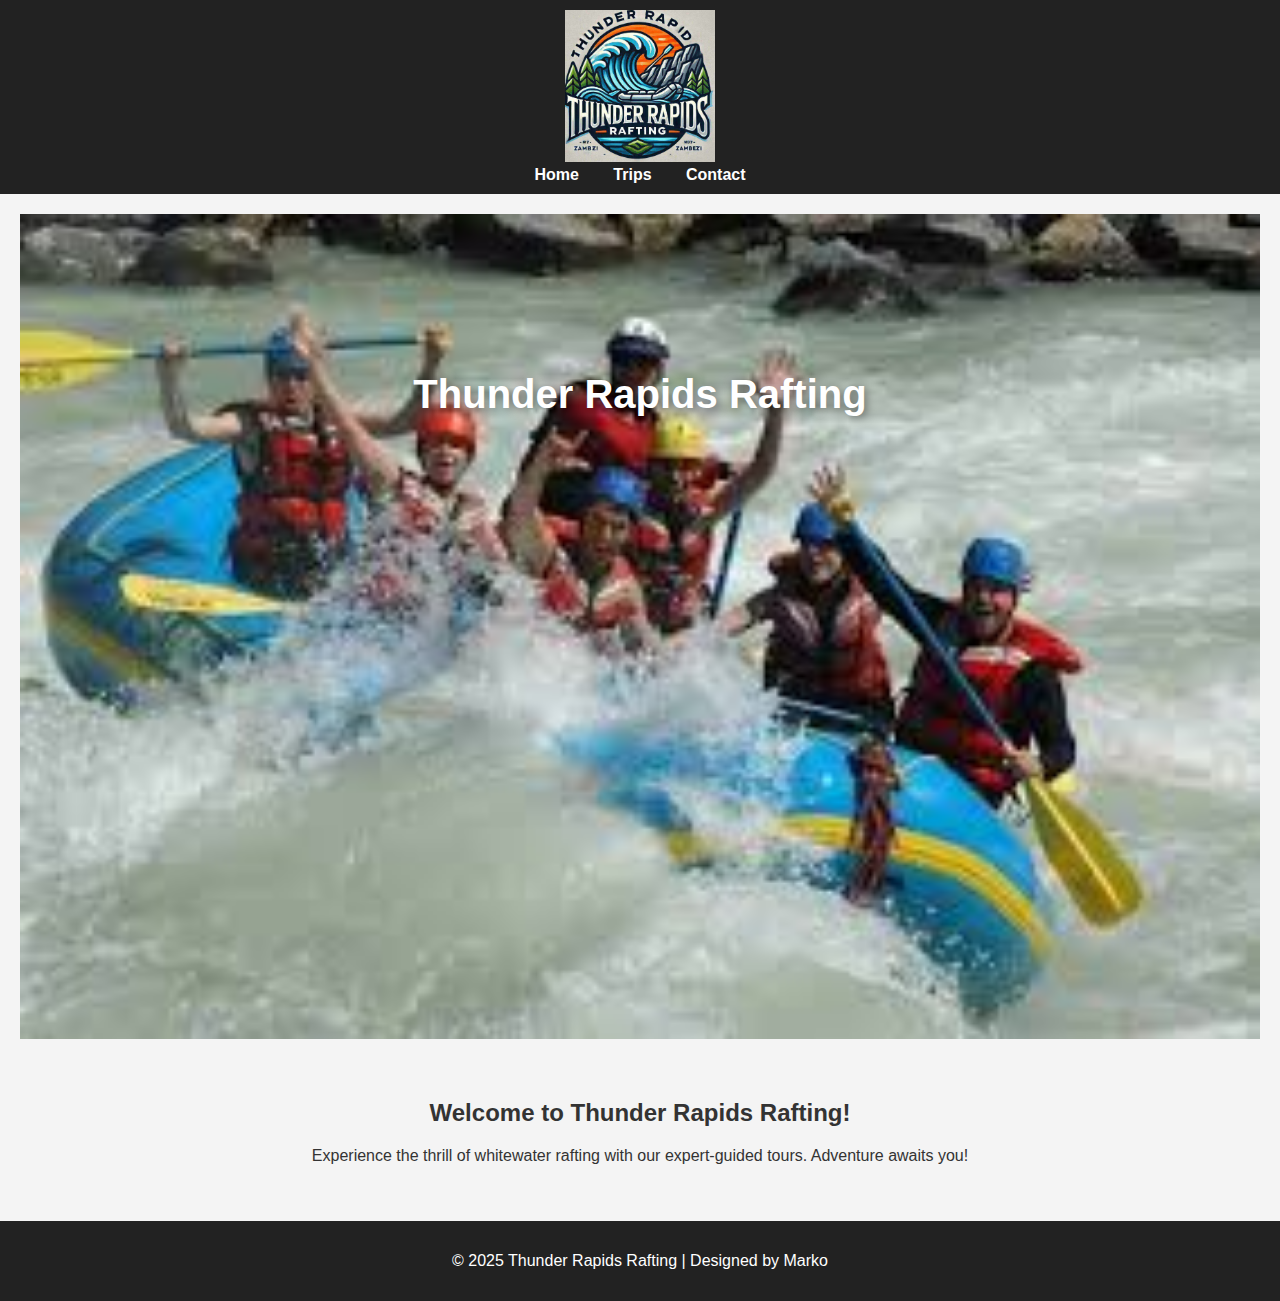
==== wwr/index.html @ de31bec7 "about.html" ====
<!DOCTYPE html>
<html lang="en">
<head>
    <meta charset="UTF-8">
    <meta name="viewport" content="width=device-width, initial-scale=1.0">
    <title>Thunder Rapids Rafting</title>
    <link rel="stylesheet" href="styles/rafting.css">
</head>
<body>
    <header>
        <img src="images/logo.jpg" alt="Thunder Rapids Rafting Logo">
        <nav>
            <a href="index.html">Home</a>
            <a href="trips.html">Trips</a>
            <a href="contact.html">Contact</a>
        </nav>
    </header>
    <main>
        <section class="hero">
            <img src="images/hero.jpg" alt="Whitewater Rafting Adventure">
            <h1>Thunder Rapids Rafting</h1>
        </section>
        <section>
            <h2>Welcome to Thunder Rapids Rafting!</h2>
            <p>Experience the thrill of whitewater rafting with our expert-guided tours. Adventure awaits you!</p>
        </section>
    </main>
    <footer>
        <p>&copy; 2025 Thunder Rapids Rafting | Designed by Marko</p>
    </footer>
</body>
</html>
---- wwr/styles/rafting.css ----
h1, h2, h3, h4, h5, h6 {
    font-family: 'Montserrat', sans-serif;
}

body {
    font-family: 'Open Sans', sans-serif;
    margin: 0;
    padding: 0;
    background-color: #f4f4f4;
    color: #333;
}

header {
    background-color: #222;
    padding: 10px 0;
    text-align: center;
}

header img {
    width: 150px;
}

nav a {
    color: white;
    text-decoration: none;
    margin: 0 15px;
    font-weight: 600;
}

nav a:hover {
    color: #FFD700;
}

.hero {
    position: relative;
    text-align: center;
}

.hero img {
    width: 100%;
    display: block;
    height: auto;
}

.hero h1 {
    position: absolute;
    top: 20%;
    left: 50%;
    transform: translate(-50%, -50%);
    color: white;
    font-size: 2.5rem;
    text-shadow: 2px 2px 10px rgba(0, 0, 0, 0.5);
}

section {
    padding: 20px;
    text-align: center;
}

.gallery {
    display: flex;
    justify-content: center;
    flex-wrap: wrap;
    gap: 10px;
}

.gallery img {
    width: 200px;
    height: 150px;
    object-fit: cover;
    border-radius: 10px;
}

footer {
    background-color: #222;
    color: white;
    text-align: center;
    padding: 15px;
    margin-top: 20px;
}

.social-links img {
    width: 30px;
    height: 30px;
    margin: 10px;
}

@media (max-width: 768px) {
    .hero h1 {
        font-size: 2rem;
    }
    
    .gallery img {
        width: 150px;
        height: 120px;
    }
}
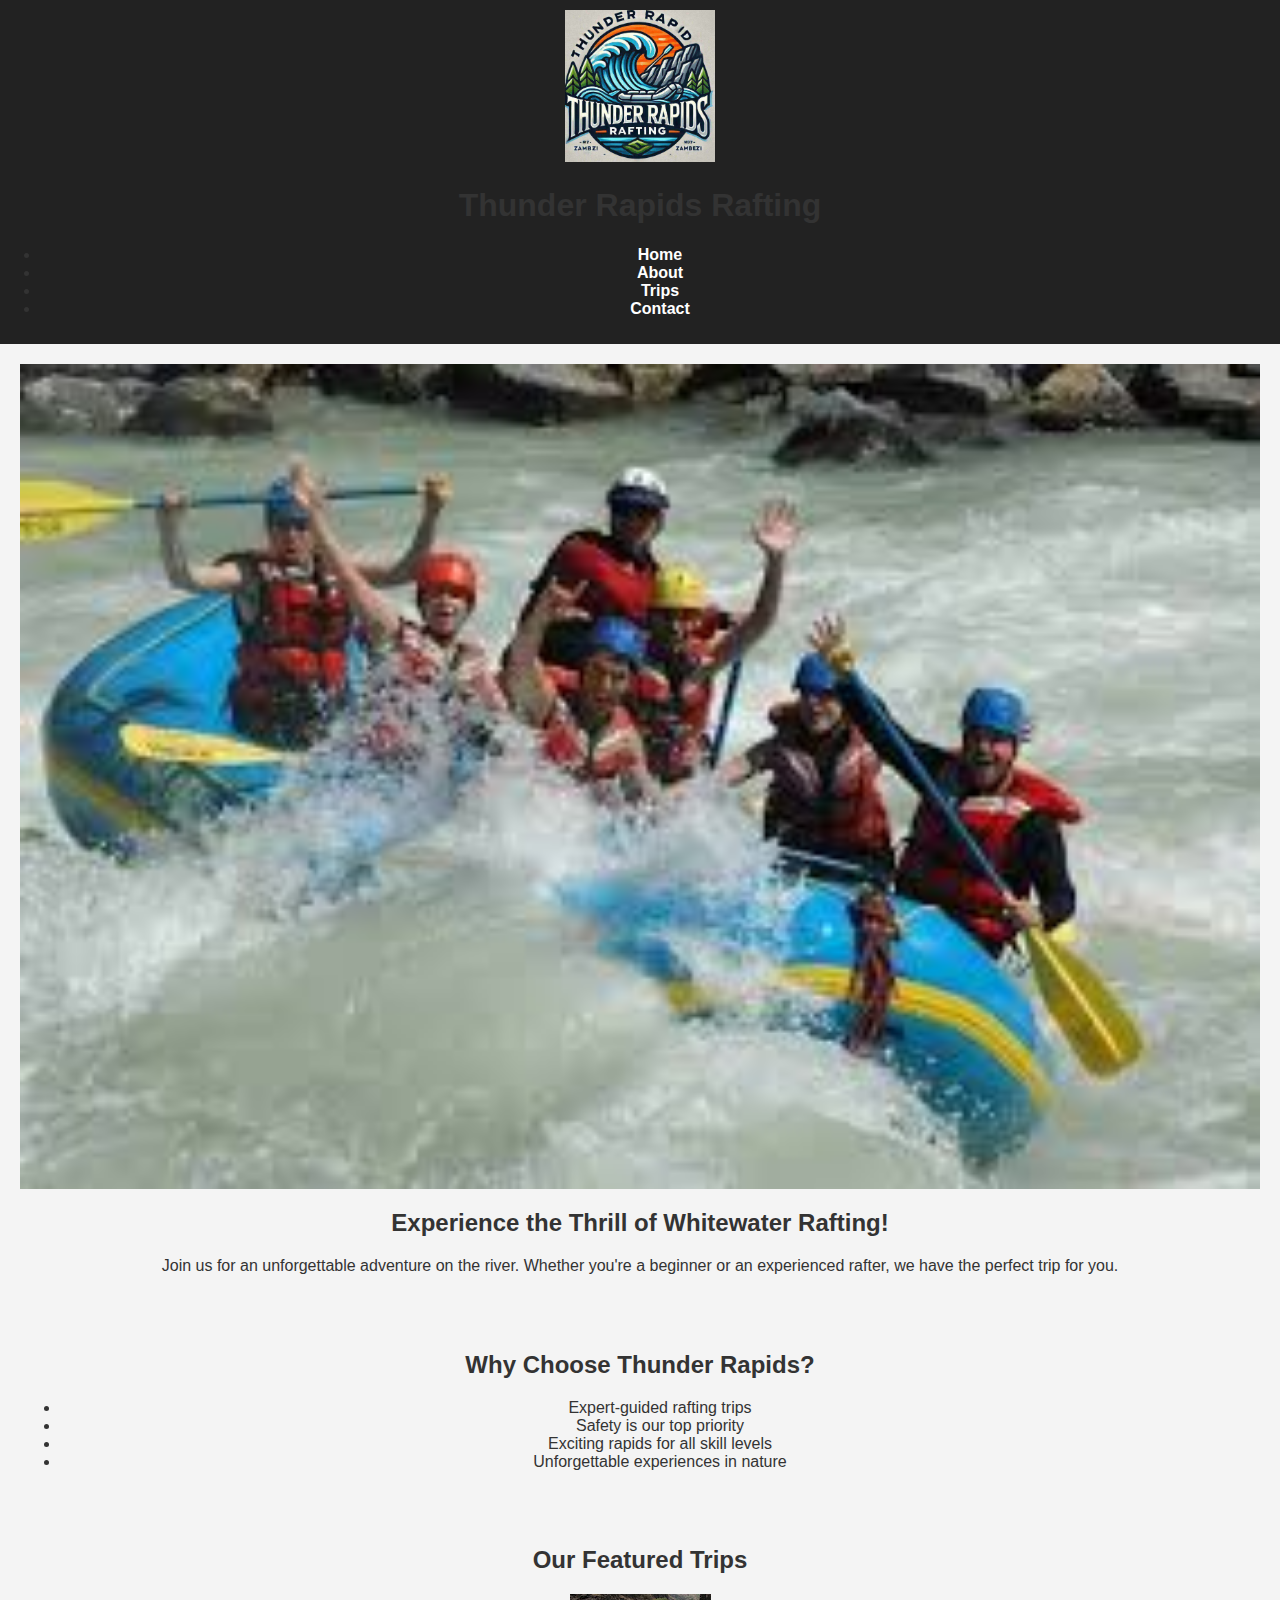
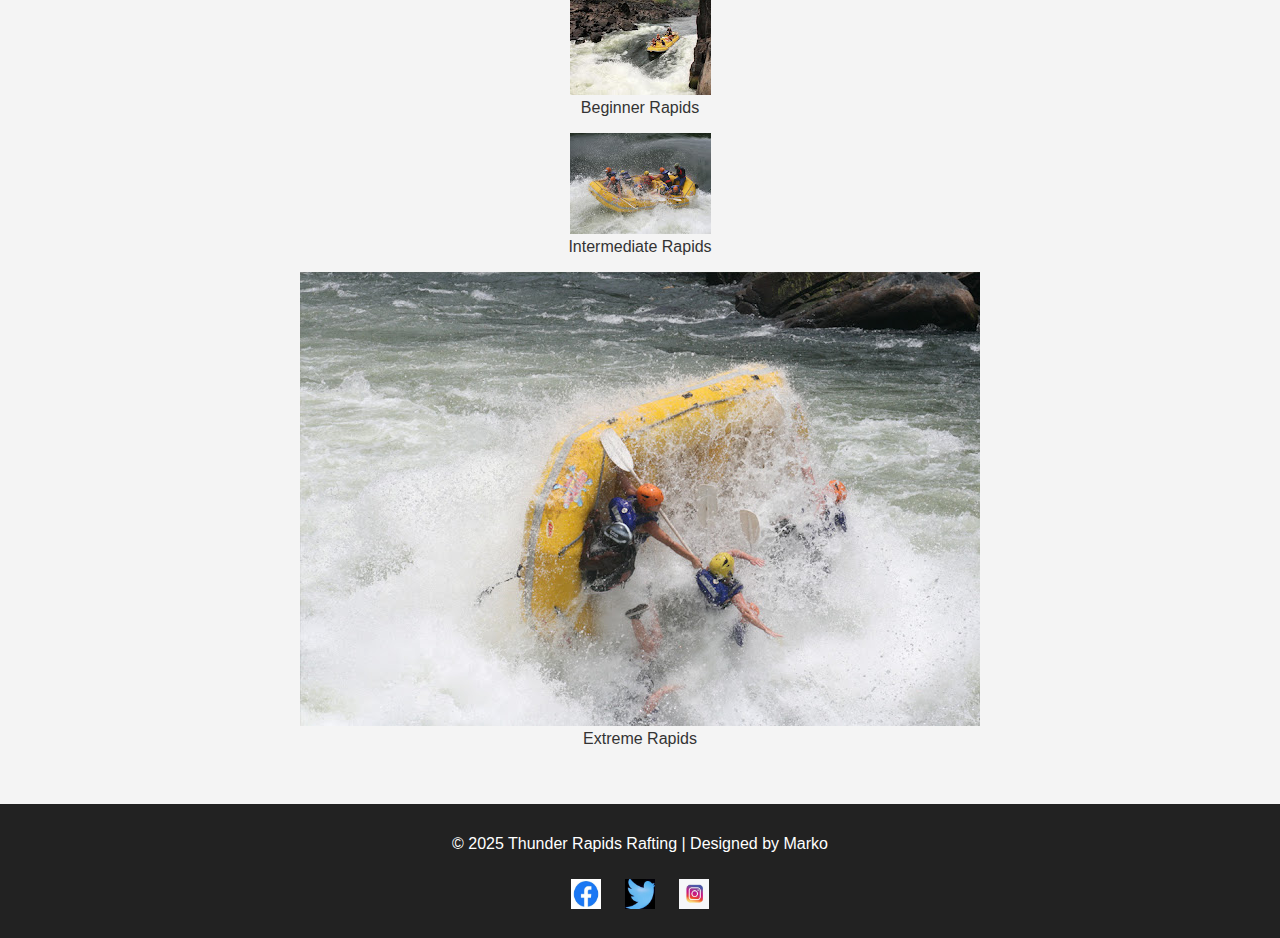
==== commit f81f3ff3: "about.html" ====
--- a/wwr/index.html
+++ b/wwr/index.html
@@ -3,30 +3,62 @@
 <head>
     <meta charset="UTF-8">
     <meta name="viewport" content="width=device-width, initial-scale=1.0">
-    <title>Thunder Rapids Rafting</title>
+    <title>Home - Thunder Rapids Rafting</title>
     <link rel="stylesheet" href="styles/rafting.css">
 </head>
 <body>
     <header>
         <img src="images/logo.jpg" alt="Thunder Rapids Rafting Logo">
+        <h1>Thunder Rapids Rafting</h1>
         <nav>
-            <a href="index.html">Home</a>
-            <a href="trips.html">Trips</a>
-            <a href="contact.html">Contact</a>
+            <ul>
+                <li><a href="index.html">Home</a></li>
+                <li><a href="about.html">About</a></li>
+                <li><a href="trips.html">Trips</a></li>
+                <li><a href="contact.html">Contact</a></li>
+            </ul>
         </nav>
     </header>
     <main>
         <section class="hero">
             <img src="images/hero.jpg" alt="Whitewater Rafting Adventure">
-            <h1>Thunder Rapids Rafting</h1>
+            <h2>Experience the Thrill of Whitewater Rafting!</h2>
+            <p>Join us for an unforgettable adventure on the river. Whether you're a beginner or an experienced rafter, we have the perfect trip for you.</p>
         </section>
-        <section>
-            <h2>Welcome to Thunder Rapids Rafting!</h2>
-            <p>Experience the thrill of whitewater rafting with our expert-guided tours. Adventure awaits you!</p>
+        <section class="why-choose-us">
+            <h2>Why Choose Thunder Rapids?</h2>
+            <ul>
+                <li>Expert-guided rafting trips</li>
+                <li>Safety is our top priority</li>
+                <li>Exciting rapids for all skill levels</li>
+                <li>Unforgettable experiences in nature</li>
+            </ul>
+        </section>
+        <section class="featured-trips">
+            <h2>Our Featured Trips</h2>
+            <div class="trip-gallery">
+                <figure>
+                    <img src="images/rafting1.jpg" alt="Beginner Rapids">
+                    <figcaption>Beginner Rapids</figcaption>
+                </figure>
+                <figure>
+                    <img src="images/rafting3.jpg" alt="Intermediate Rapids">
+                    <figcaption>Intermediate Rapids</figcaption>
+                </figure>
+                <figure>
+                    <img src="images/rafting2.jpg" alt="Extreme Rapids">
+                    <figcaption>Extreme Rapids</figcaption>
+                </figure>
+            </div>
         </section>
     </main>
     <footer>
         <p>&copy; 2025 Thunder Rapids Rafting | Designed by Marko</p>
+        <div class="social-links">
+            <a href="#"><img src="images/facebook-icon.jpg" alt="Facebook"></a>
+            <a href="#"><img src="images/twitter-icon.jpg" alt="Twitter"></a>
+            <a href="#"><img src="images/instagram-icon.jpg" alt="Instagram"></a>
+        </div>
     </footer>
 </body>
-</html>+</html>
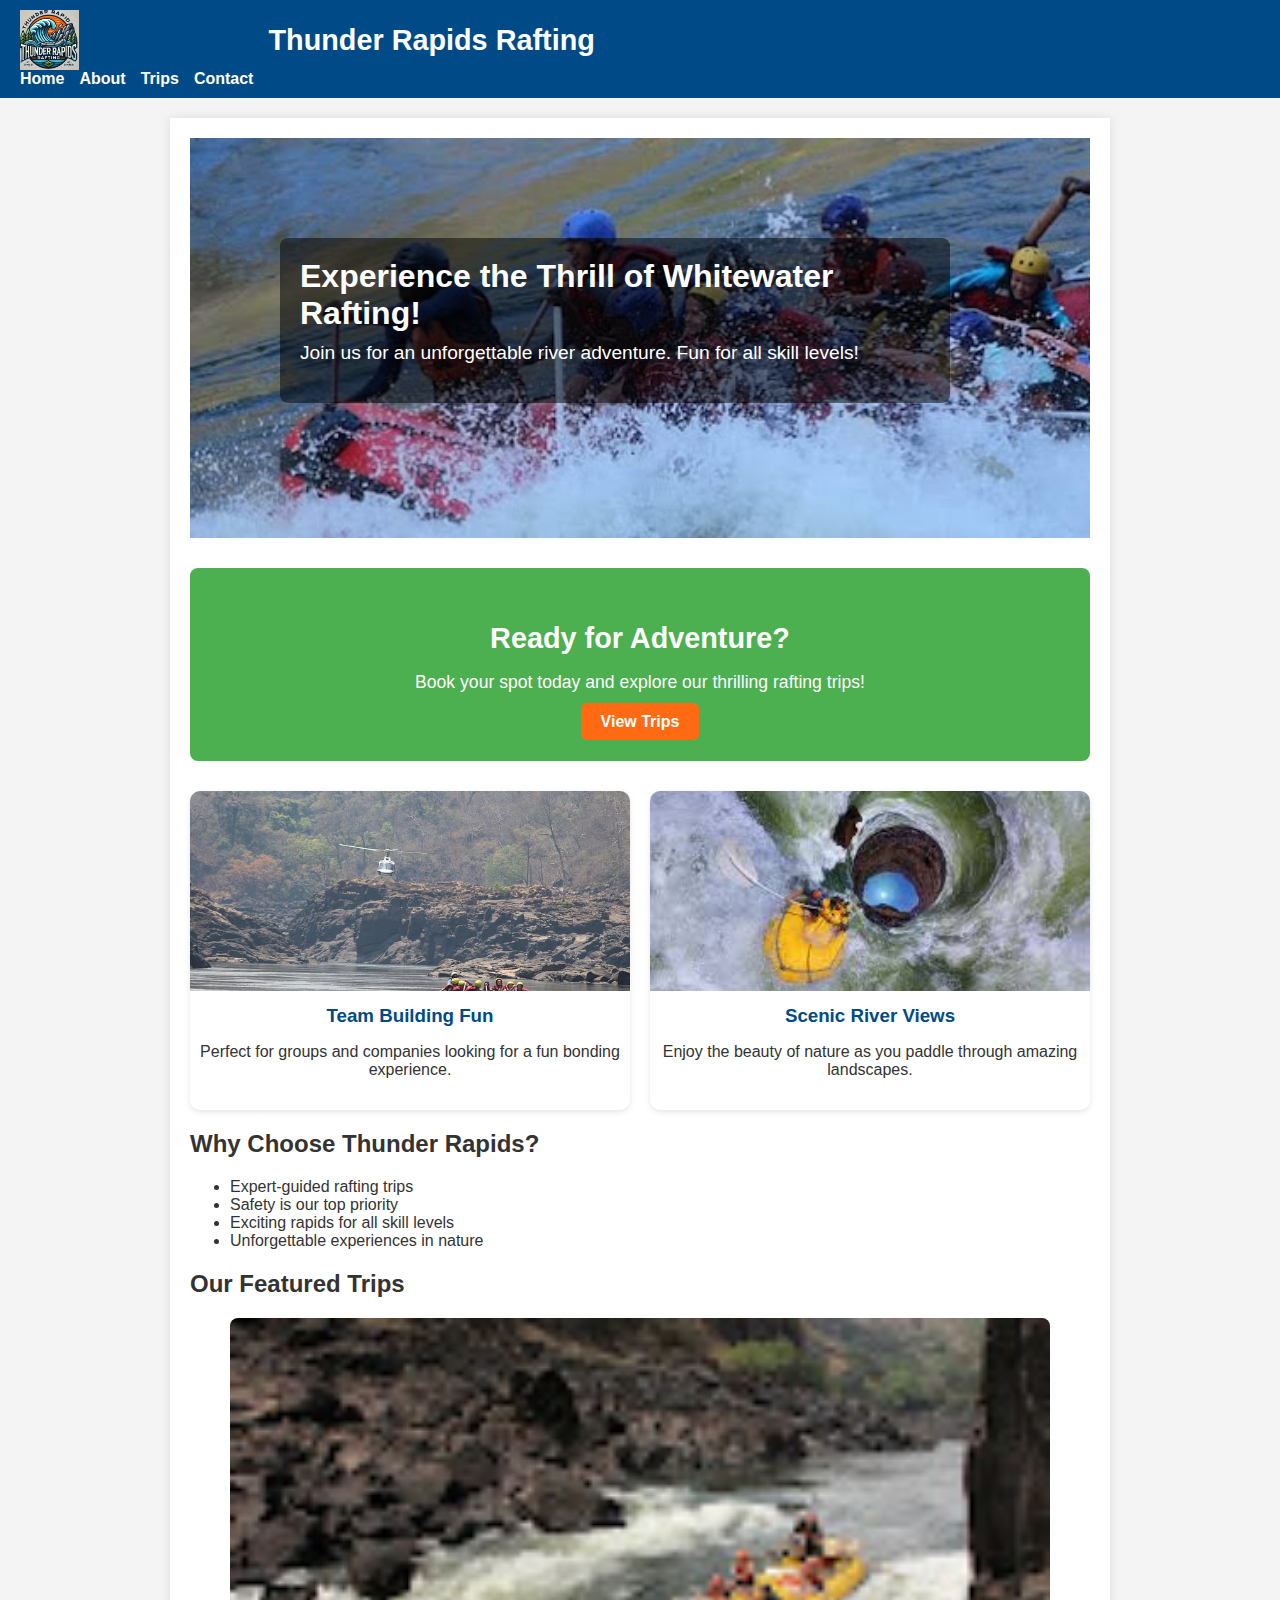
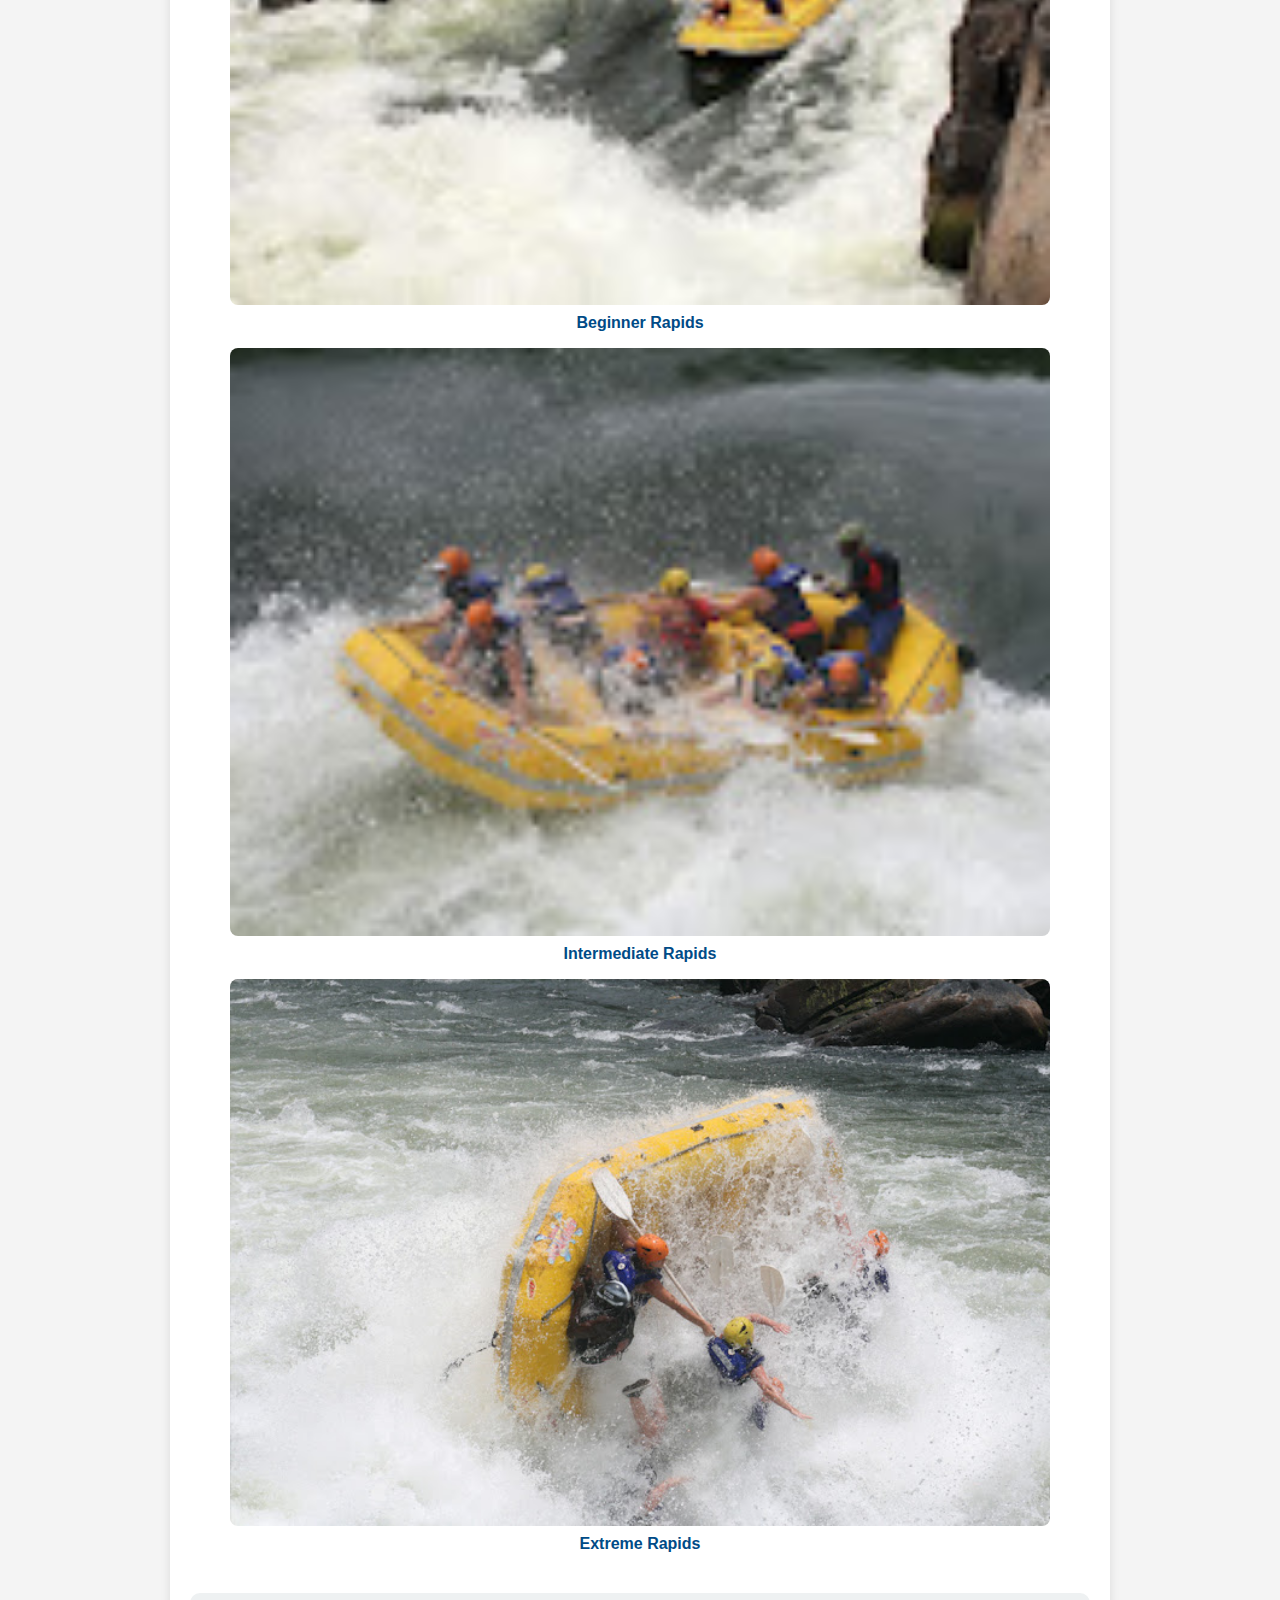
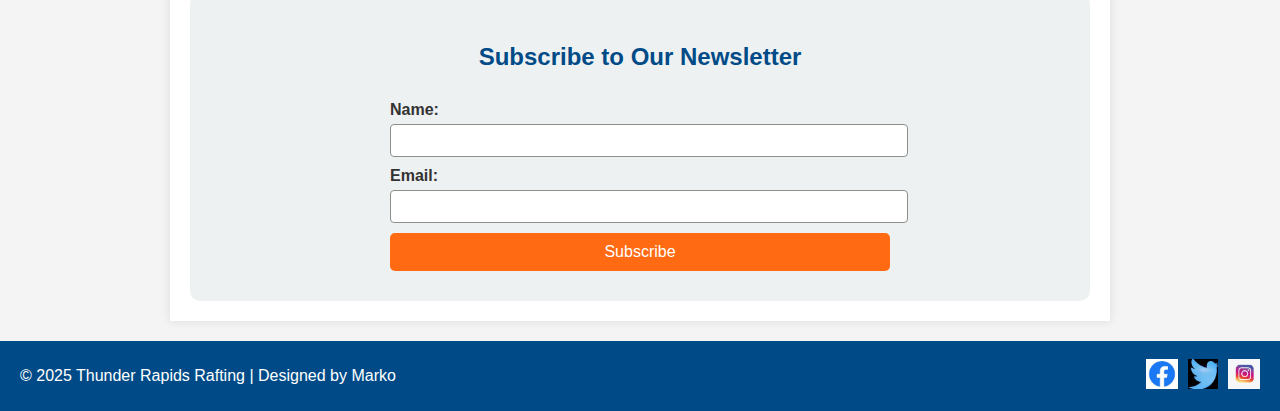
==== commit b578b479: "about.html" ====
--- a/wwr/index.html
+++ b/wwr/index.html
@@ -19,12 +19,35 @@
             </ul>
         </nav>
     </header>
+
     <main>
         <section class="hero">
             <img src="images/hero.jpg" alt="Whitewater Rafting Adventure">
-            <h2>Experience the Thrill of Whitewater Rafting!</h2>
-            <p>Join us for an unforgettable adventure on the river. Whether you're a beginner or an experienced rafter, we have the perfect trip for you.</p>
+            <div class="hero-text">
+                <h2>Experience the Thrill of Whitewater Rafting!</h2>
+                <p>Join us for an unforgettable river adventure. Fun for all skill levels!</p>
+            </div>
         </section>
+
+        <section class="call-to-action">
+            <h2>Ready for Adventure?</h2>
+            <p>Book your spot today and explore our thrilling rafting trips!</p>
+            <a href="trips.html" class="cta-button">View Trips</a>
+        </section>
+
+        <section class="grid-info">
+            <div class="grid-item">
+                <img src="images/rafting4.jpg" alt="Team Rafting">
+                <h3>Team Building Fun</h3>
+                <p>Perfect for groups and companies looking for a fun bonding experience.</p>
+            </div>
+            <div class="grid-item">
+                <img src="images/rafting5.jpg" alt="Scenic Views">
+                <h3>Scenic River Views</h3>
+                <p>Enjoy the beauty of nature as you paddle through amazing landscapes.</p>
+            </div>
+        </section>
+
         <section class="why-choose-us">
             <h2>Why Choose Thunder Rapids?</h2>
             <ul>
@@ -34,6 +57,7 @@
                 <li>Unforgettable experiences in nature</li>
             </ul>
         </section>
+
         <section class="featured-trips">
             <h2>Our Featured Trips</h2>
             <div class="trip-gallery">
@@ -51,7 +75,21 @@
                 </figure>
             </div>
         </section>
+
+        <section class="newsletter">
+            <h2>Subscribe to Our Newsletter</h2>
+            <form>
+                <label for="name">Name:</label>
+                <input type="text" id="name" name="name" required>
+                
+                <label for="email">Email:</label>
+                <input type="email" id="email" name="email" required>
+                
+                <button type="submit">Subscribe</button>
+            </form>
+        </section>
     </main>
+
     <footer>
         <p>&copy; 2025 Thunder Rapids Rafting | Designed by Marko</p>
         <div class="social-links">
--- a/wwr/styles/rafting.css
+++ b/wwr/styles/rafting.css
@@ -1,97 +1,365 @@
-h1, h2, h3, h4, h5, h6 {
-    font-family: 'Montserrat', sans-serif;
+:root {
+  --primary-color: #004B87;
+  --secondary-color: #FF6A13;
+  --accent1-color: #4CAF50;
+  --accent2-color: #8D8F8A;
+  --light-bg: #f4f4f4;
+  --dark-text: #333;
 }
 
 body {
-    font-family: 'Open Sans', sans-serif;
-    margin: 0;
-    padding: 0;
-    background-color: #f4f4f4;
-    color: #333;
+  font-family: 'Open Sans', sans-serif;
+  color: var(--dark-text);
+  margin: 0;
+  padding: 0;
+  background-color: var(--light-bg);
 }
 
 header {
-    background-color: #222;
-    padding: 10px 0;
+  display: grid;
+  grid-template-columns: auto 1fr;
+  align-items: center;
+  background-color: var(--primary-color);
+  color: white;
+  padding: 10px 20px;
+}
+
+header img {
+  height: 60px;
+}
+
+header h1 {
+  margin: 0;
+  font-size: 1.8rem;
+}
+
+nav ul {
+  display: flex;
+  list-style: none;
+  padding: 0;
+  margin: 0;
+  justify-content: flex-end;
+}
+
+nav ul li {
+  margin-right: 15px;
+}
+
+nav ul li a {
+  color: white;
+  text-decoration: none;
+  font-weight: bold;
+}
+
+main {
+  max-width: 900px;
+  margin: 20px auto;
+  padding: 20px;
+  background: white;
+  box-shadow: 0px 0px 10px rgba(0, 0, 0, 0.1);
+}
+
+.hero {
+  position: relative;
+  width: 100%;
+  height: 400px;
+  overflow: hidden;
+}
+
+.hero img {
+  width: 100%;
+  height: 100%;
+  object-fit: cover;
+  position: absolute;
+  top: 0;
+  left: 0;
+}
+
+.contact-info, .contact-form, .social-media {
+  margin-bottom: 20px;
+}
+
+form {
+  display: flex;
+  flex-direction: column;
+}
+
+form label {
+  font-weight: bold;
+  margin-top: 10px;
+}
+
+form input, form textarea {
+  width: 100%;
+  padding: 8px;
+  margin-top: 5px;
+  border: 1px solid var(--accent2-color);
+  border-radius: 4px;
+}
+
+button {
+  background-color: var(--secondary-color);
+  color: white;
+  padding: 10px;
+  border: none;
+  border-radius: 5px;
+  cursor: pointer;
+  font-size: 1rem;
+  margin-top: 10px;
+}
+
+button:hover {
+  background-color: #e55a0d;
+}
+
+.adventure-gallery {
+  display: grid;
+  grid-template-columns: repeat(5, 1fr);
+  gap: 10px;
+  margin-top: 20px;
+}
+
+figure {
+  text-align: center;
+}
+
+figure img {
+  width: 100%;
+  height: auto;
+  border-radius: 8px;
+}
+
+figcaption {
+  margin-top: 5px;
+  font-weight: bold;
+  color: var(--primary-color);
+}
+
+.adventure-gallery figure {
+  display: flex;
+  flex-direction: column;
+  align-items: center;
+}
+
+.adventure-gallery figure img {
+  width: 100%;
+  max-height: 200px;
+  object-fit: cover;
+}
+
+.adventure-gallery figure figcaption {
+  font-size: 0.9rem;
+  color: var(--dark-text);
+}
+
+footer {
+  display: flex;
+  justify-content: space-between;
+  align-items: center;
+  background-color: var(--primary-color);
+  color: white;
+  padding: 10px 20px;
+}
+
+footer .social-links {
+  display: flex;
+  gap: 10px;
+}
+
+footer .social-links img {
+  height: 30px;
+}
+
+.location-info, .cta-contact {
+  margin: 2rem 0;
+  padding: 1rem;
+}
+
+.location-info p {
+  line-height: 1.6;
+}
+
+.map-container iframe {
+  width: 100%;
+  border-radius: 12px;
+  box-shadow: 0 0 10px rgba(0, 0, 0, 0.1);
+}
+
+.cta-contact {
+  background-color: #f5f5f5;
+  text-align: center;
+  font-weight: bold;
+  border-radius: 8px;
+  padding: 1rem;
+}
+
+.cta-contact a {
+  color: var(--primary-color);
+  text-decoration: underline;
+}
+
+.cta-contact a:hover {
+  color: var(--secondary-color);
+}
+
+.hero-text {
+  position: absolute;
+  top: 25%;
+  left: 10%;
+  color: white;
+  background-color: rgba(0, 0, 0, 0.5);
+  padding: 20px;
+  border-radius: 8px;
+  max-width: 70%;
+}
+
+.hero-text h2 {
+  font-size: 2rem;
+  margin: 0;
+}
+
+.hero-text p {
+  margin-top: 10px;
+  font-size: 1.2rem;
+}
+
+.call-to-action {
+  background-color: var(--accent1-color);
+  color: white;
+  text-align: center;
+  padding: 30px 20px;
+  border-radius: 8px;
+  margin: 30px 0;
+}
+
+.call-to-action h2 {
+  font-size: 1.8rem;
+  margin-bottom: 10px;
+}
+
+.call-to-action p {
+  font-size: 1.1rem;
+  margin-bottom: 20px;
+}
+
+.cta-button {
+  background-color: var(--secondary-color);
+  color: white;
+  padding: 10px 20px;
+  border: none;
+  border-radius: 6px;
+  text-decoration: none;
+  font-weight: bold;
+  transition: background-color 0.3s;
+}
+
+.cta-button:hover {
+  background-color: #e55a0d;
+}
+
+.grid-info {
+  display: grid;
+  grid-template-columns: 1fr 1fr;
+  gap: 20px;
+  margin-top: 30px;
+}
+
+.grid-info .grid-item {
+  background-color: #fff;
+  border-radius: 10px;
+  overflow: hidden;
+  box-shadow: 0 2px 6px rgba(0,0,0,0.1);
+  text-align: center;
+}
+
+.grid-info img {
+  width: 100%;
+  height: 200px;
+  object-fit: cover;
+}
+
+.grid-info h3 {
+  margin: 10px 0;
+  color: var(--primary-color);
+}
+
+.grid-info p {
+  padding: 0 10px 15px;
+}
+
+.newsletter {
+  margin-top: 40px;
+  background-color: #eef1f2;
+  padding: 30px;
+  border-radius: 10px;
+}
+
+.newsletter h2 {
+  text-align: center;
+  margin-bottom: 20px;
+  color: var(--primary-color);
+}
+
+.newsletter form {
+  max-width: 500px;
+  margin: 0 auto;
+}
+
+@media (max-width: 768px) {
+  header {
+    grid-template-columns: 1fr;
     text-align: center;
-}
-
-header img {
-    width: 150px;
-}
-
-nav a {
-    color: white;
-    text-decoration: none;
-    margin: 0 15px;
-    font-weight: 600;
-}
-
-nav a:hover {
-    color: #FFD700;
-}
-
-.hero {
-    position: relative;
-    text-align: center;
-}
-
-.hero img {
-    width: 100%;
-    display: block;
-    height: auto;
-}
-
-.hero h1 {
-    position: absolute;
+  }
+
+  header h1 {
+    margin-top: 10px;
+    font-size: 1.5rem;
+  }
+
+  nav ul {
+    flex-direction: column;
+    margin-top: 10px;
+  }
+
+  nav ul li {
+    margin-right: 0;
+    margin-bottom: 10px;
+  }
+
+  .hero {
+    height: 300px;
+  }
+
+  .adventure-gallery {
+    grid-template-columns: repeat(2, 1fr);
+  }
+
+  .grid-info {
+    grid-template-columns: 1fr;
+  }
+}
+
+@media (max-width: 480px) {
+  header h1 {
+    font-size: 1.2rem;
+  }
+
+  .hero {
+    height: 250px;
+  }
+
+  .adventure-gallery {
+    grid-template-columns: 1fr;
+  }
+
+  .cta-contact {
+    font-size: 0.95rem;
+  }
+
+  .hero-text {
     top: 20%;
-    left: 50%;
-    transform: translate(-50%, -50%);
-    color: white;
-    font-size: 2.5rem;
-    text-shadow: 2px 2px 10px rgba(0, 0, 0, 0.5);
-}
-
-section {
-    padding: 20px;
-    text-align: center;
-}
-
-.gallery {
-    display: flex;
-    justify-content: center;
-    flex-wrap: wrap;
-    gap: 10px;
-}
-
-.gallery img {
-    width: 200px;
-    height: 150px;
-    object-fit: cover;
-    border-radius: 10px;
-}
-
-footer {
-    background-color: #222;
-    color: white;
-    text-align: center;
-    padding: 15px;
-    margin-top: 20px;
-}
-
-.social-links img {
-    width: 30px;
-    height: 30px;
-    margin: 10px;
-}
-
-@media (max-width: 768px) {
-    .hero h1 {
-        font-size: 2rem;
-    }
-    
-    .gallery img {
-        width: 150px;
-        height: 120px;
-    }
-}
+    left: 5%;
+    max-width: 90%;
+    font-size: 0.9rem;
+  }
+}
